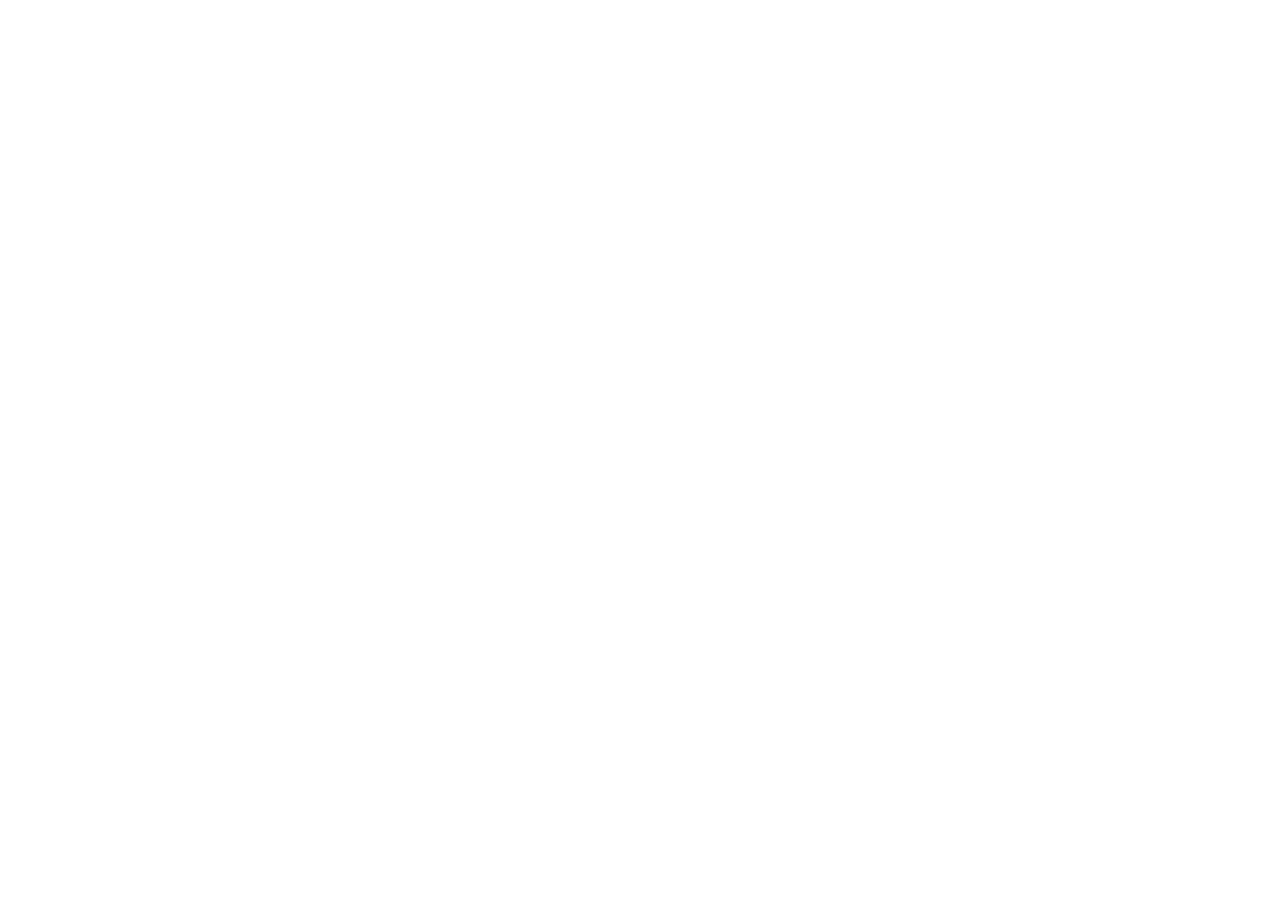
==== index.html @ 7dff8dd2 "first commit" ====
<!DOCTYPE html>
<html lang="en">
<head>
    <meta charset="UTF-8">
    <meta name="viewport" content="width=device-width, initial-scale=1.0">
    <title>Pagina de Receita</title>
</head>
<body>
    
</body>
</html>
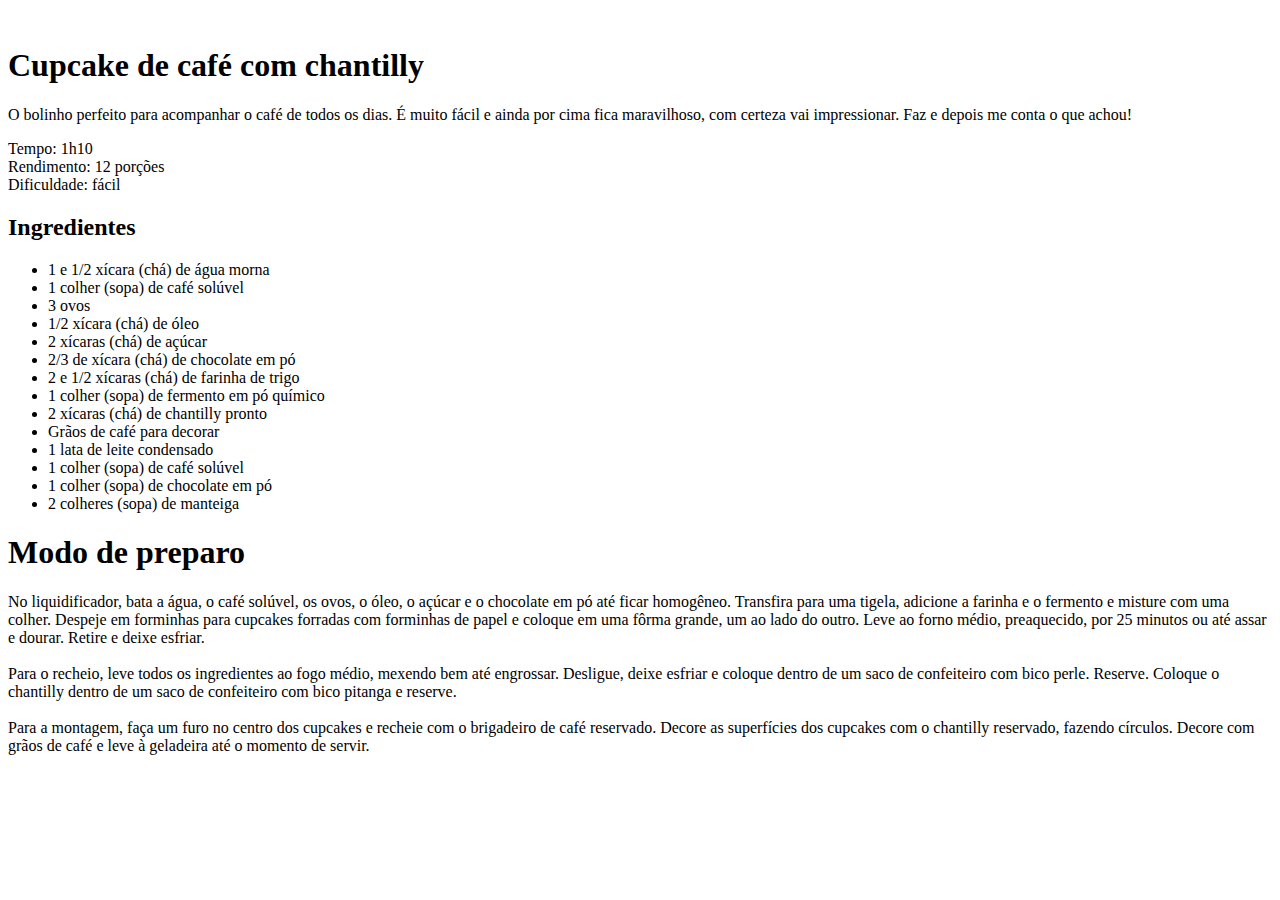
==== commit 7641d1ec: "Estrutura_HTML" ====
--- a/index.html
+++ b/index.html
@@ -3,9 +3,49 @@
 <head>
     <meta charset="UTF-8">
     <meta name="viewport" content="width=device-width, initial-scale=1.0">
+    <link rel="stylesheet" href="style.css">
     <title>Pagina de Receita</title>
 </head>
 <body>
+    <div id="page">
+        <img src="" alt="">
+        <main> 
+            <section id="about">
+                <h1>Cupcake de café com chantilly</h1>
+                <p>O bolinho perfeito para acompanhar o café de todos os dias. É muito fácil e ainda por cima fica maravilhoso, com certeza vai impressionar. Faz e depois me conta o que achou!</p>
+                <p>Tempo: 1h10<br>
+                Rendimento: 12 porções<br>
+                Dificuldade: fácil</p>
+            </section>
+            <section id="ingredients">
+                <h2>Ingredientes</h2>
+                <ul>
+                    <li>1 e 1/2 xícara (chá) de água morna</li>
+                    <li>1 colher (sopa) de café solúvel</li>
+                    <li>3 ovos</li>
+                    <li>1/2 xícara (chá) de óleo</li>
+                    <li>2 xícaras (chá) de açúcar</li>
+                    <li>2/3 de xícara (chá) de chocolate em pó</li>
+                    <li>2 e 1/2 xícaras (chá) de farinha de trigo</li>
+                    <li>1 colher (sopa) de fermento em pó químico</li>
+                    <li>2 xícaras (chá) de chantilly pronto</li>
+                    <li>Grãos de café para decorar</li>
+                    <li>1 lata de leite condensado</li>
+                    <li>1 colher (sopa) de café solúvel</li>
+                    <li>1 colher (sopa) de chocolate em pó</li>
+                    <li>2 colheres (sopa) de manteiga</li>
+                </ul>
+            </section>
+            <section id="preparation">
+                <h1>Modo de preparo</h1>
+                <p>
+                    No liquidificador, bata a água, o café solúvel, os ovos, o óleo, o açúcar e o chocolate em pó até ficar homogêneo. Transfira para uma tigela, adicione a farinha e o fermento e misture com uma colher. Despeje em forminhas para cupcakes forradas com forminhas de papel e coloque em uma fôrma grande, um ao lado do outro. Leve ao forno médio, preaquecido, por 25 minutos ou até assar e dourar. Retire e deixe esfriar.<br><br>
+                    Para o recheio, leve todos os ingredientes ao fogo médio, mexendo bem até engrossar. Desligue, deixe esfriar e coloque dentro de um saco de confeiteiro com bico perle. Reserve. Coloque o chantilly dentro de um saco de confeiteiro com bico pitanga e reserve. <br><br>
+                    Para a montagem, faça um furo no centro dos cupcakes e recheie com o brigadeiro de café reservado. Decore as superfícies dos cupcakes com o chantilly reservado, fazendo círculos. Decore com grãos de café e leve à geladeira até o momento de servir.
+                </p>
+            </section>
+        </main>
+    </div>
     
 </body>
 </html>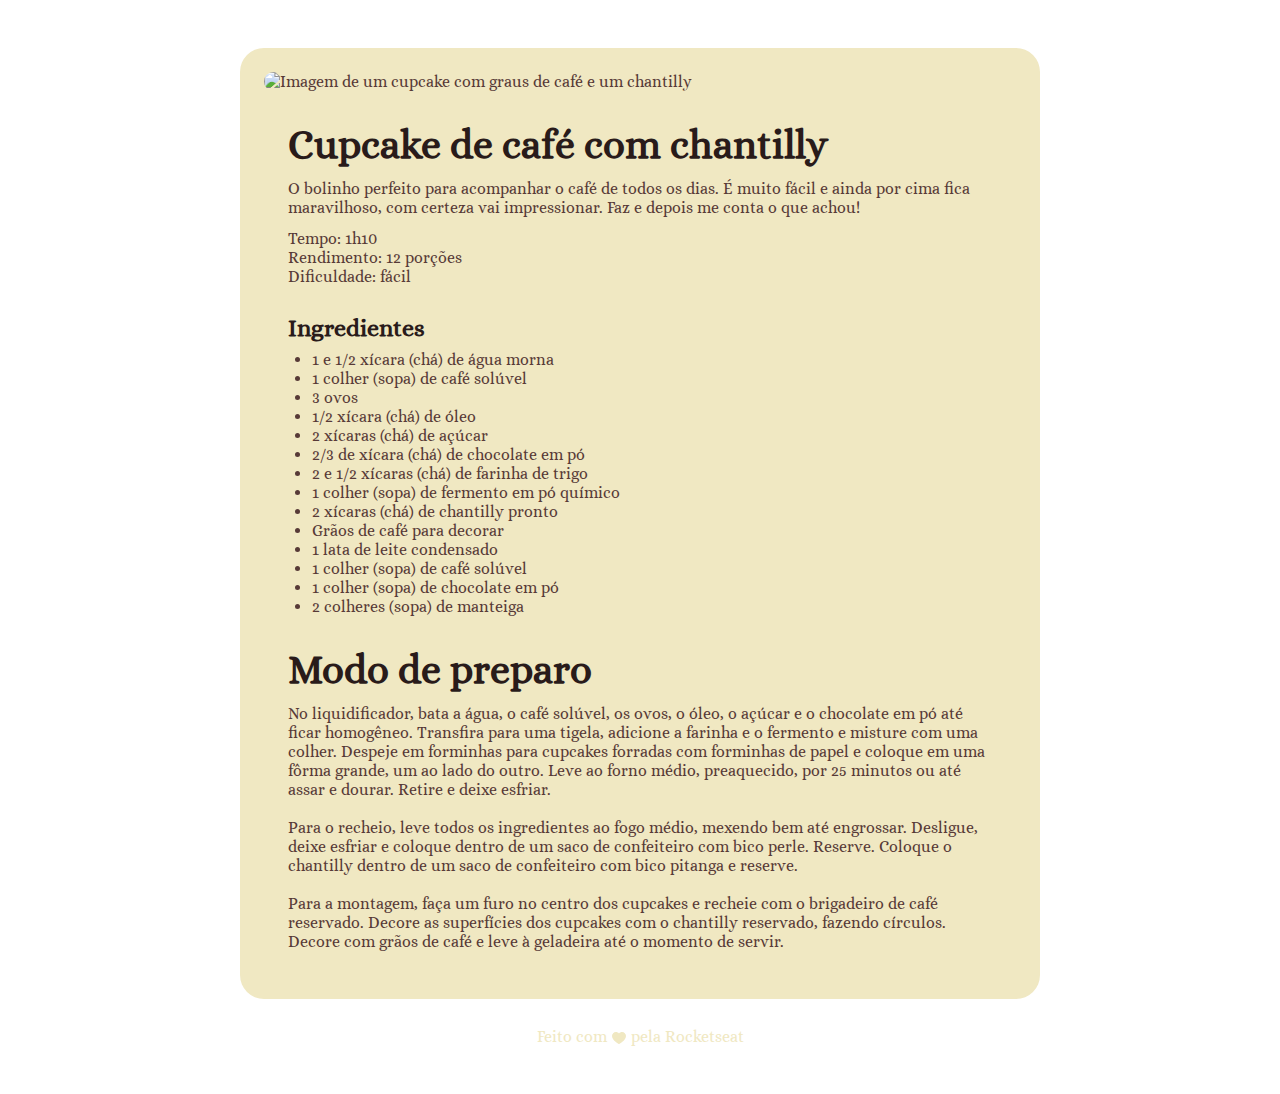
==== commit 89b59729: "footer" ====
--- a/index.html
+++ b/index.html
@@ -1,14 +1,17 @@
 <!DOCTYPE html>
-<html lang="en">
+<html lang="pt-br">
 <head>
     <meta charset="UTF-8">
     <meta name="viewport" content="width=device-width, initial-scale=1.0">
+    <link rel="preconnect" href="https://fonts.googleapis.com">
+    <link rel="preconnect" href="https://fonts.gstatic.com" crossorigin>
+    <link href="https://fonts.googleapis.com/css2?family=Alice&display=swap" rel="stylesheet">
     <link rel="stylesheet" href="style.css">
     <title>Pagina de Receita</title>
 </head>
 <body>
     <div id="page">
-        <img src="" alt="">
+        <img src="assets/main-image.jpg" alt="Imagem de um cupcake com graus de café e um chantilly">
         <main> 
             <section id="about">
                 <h1>Cupcake de café com chantilly</h1>
@@ -46,6 +49,6 @@
             </section>
         </main>
     </div>
-    
+    <footer>Feito com <img src="assets/ph_heart-fill.svg" alt="coração"> pela Rocketseat</footer>
 </body>
 </html>--- a/style.css
+++ b/style.css
@@ -0,0 +1,68 @@
+*{
+    margin:0;
+    padding: 0;
+}
+
+:root{
+    font-family: "Alice", serif;
+    color: #573a37;
+}
+
+body{
+    background-image: url(/assets/Página\ de\ receita.jpg);
+    background-size: cover;
+}
+#page{
+    box-sizing: border-box;
+    width: 800px;
+    padding: 24px;
+    background-color: #F0E8C2;
+    border-radius: 24PX;
+    margin: 48px auto 28px;
+}
+
+img {
+    border-radius: 16px;
+}
+
+main {
+    padding: 24px;
+}
+
+section + section {
+    margin-top: 24px;
+}
+
+#about p +p{
+    margin-top: 12px;
+}
+
+h1{
+    line-height: 140%;
+    font-size: 40px;
+}
+
+h2{
+    font-size: 24px;
+}
+
+h1,h2{
+    color: #291B1A;
+    margin-bottom: 4px;
+    line-height: 150%;
+}
+
+ul {
+    padding-left: 24px;
+}
+
+
+footer{
+    color:#F0E8C2;
+    text-align: center;
+    padding-bottom: 48px;
+}
+
+footer img{
+    vertical-align: middle;
+}